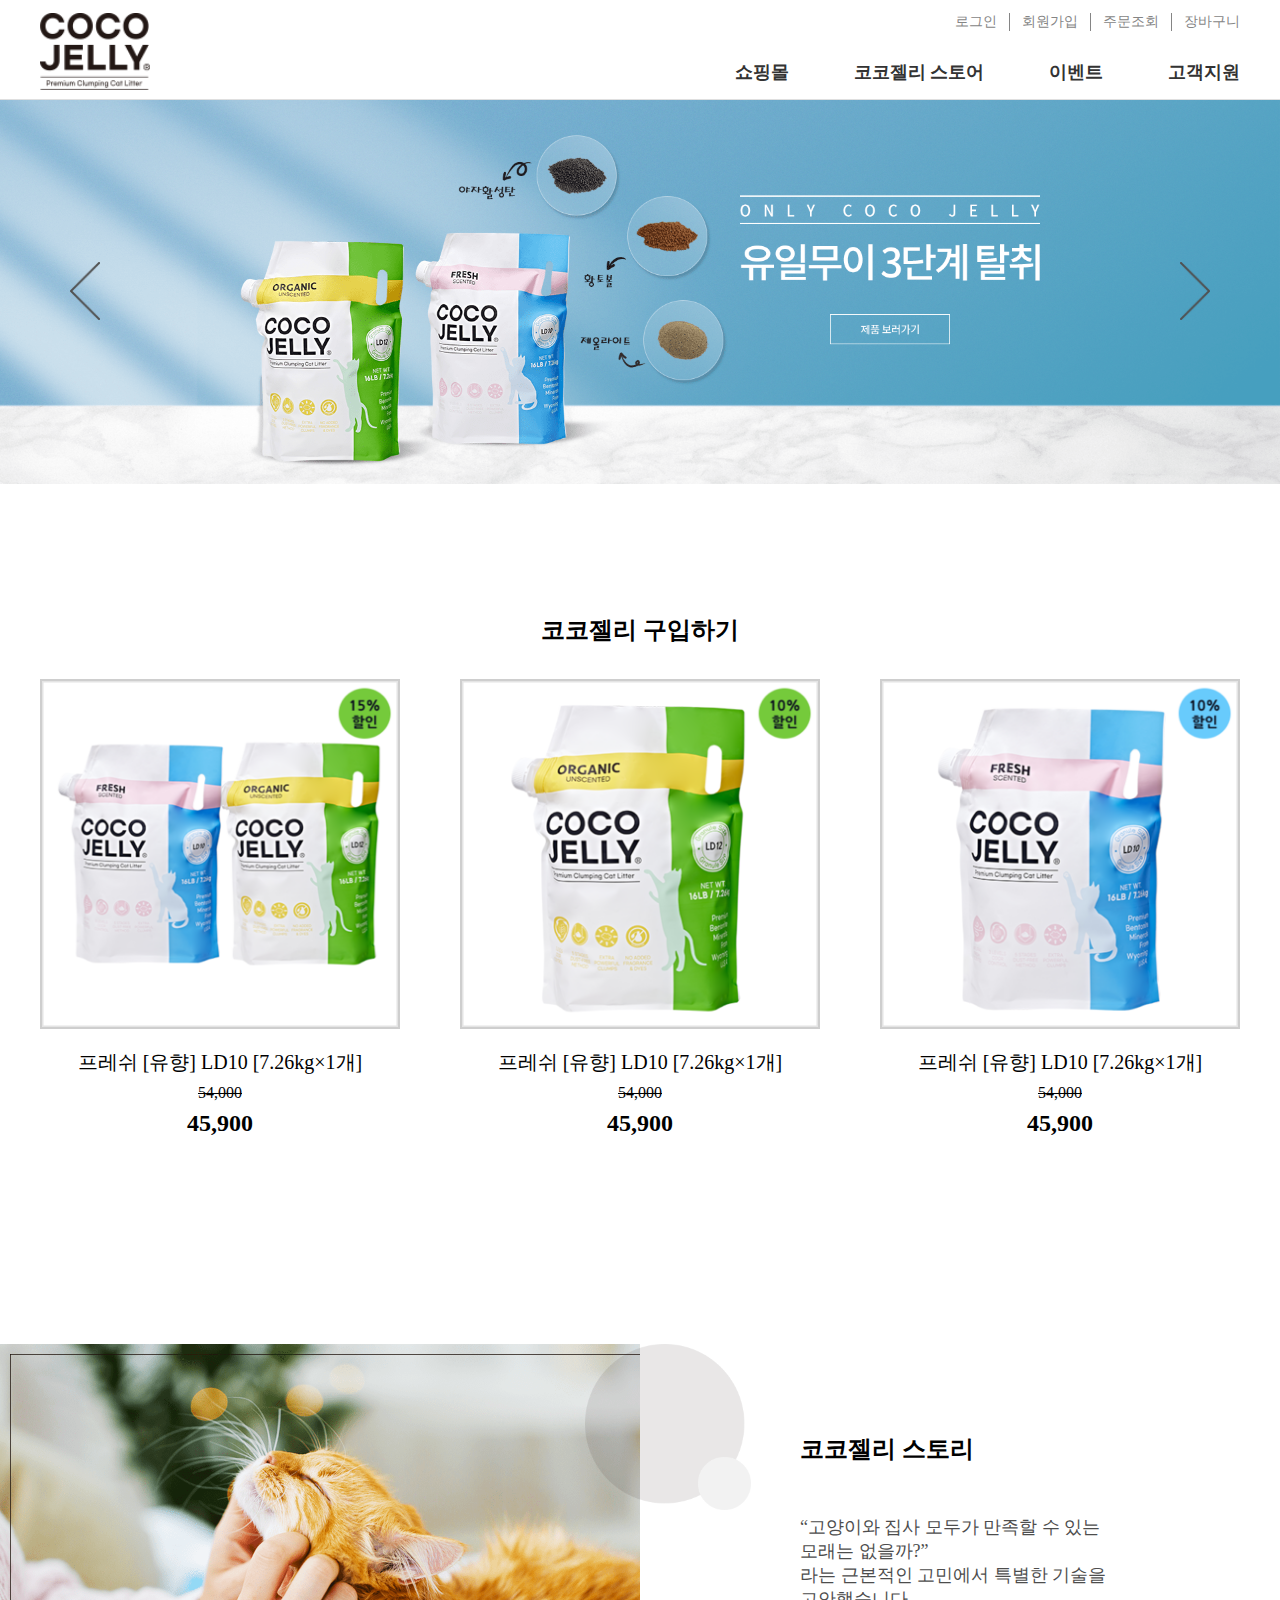
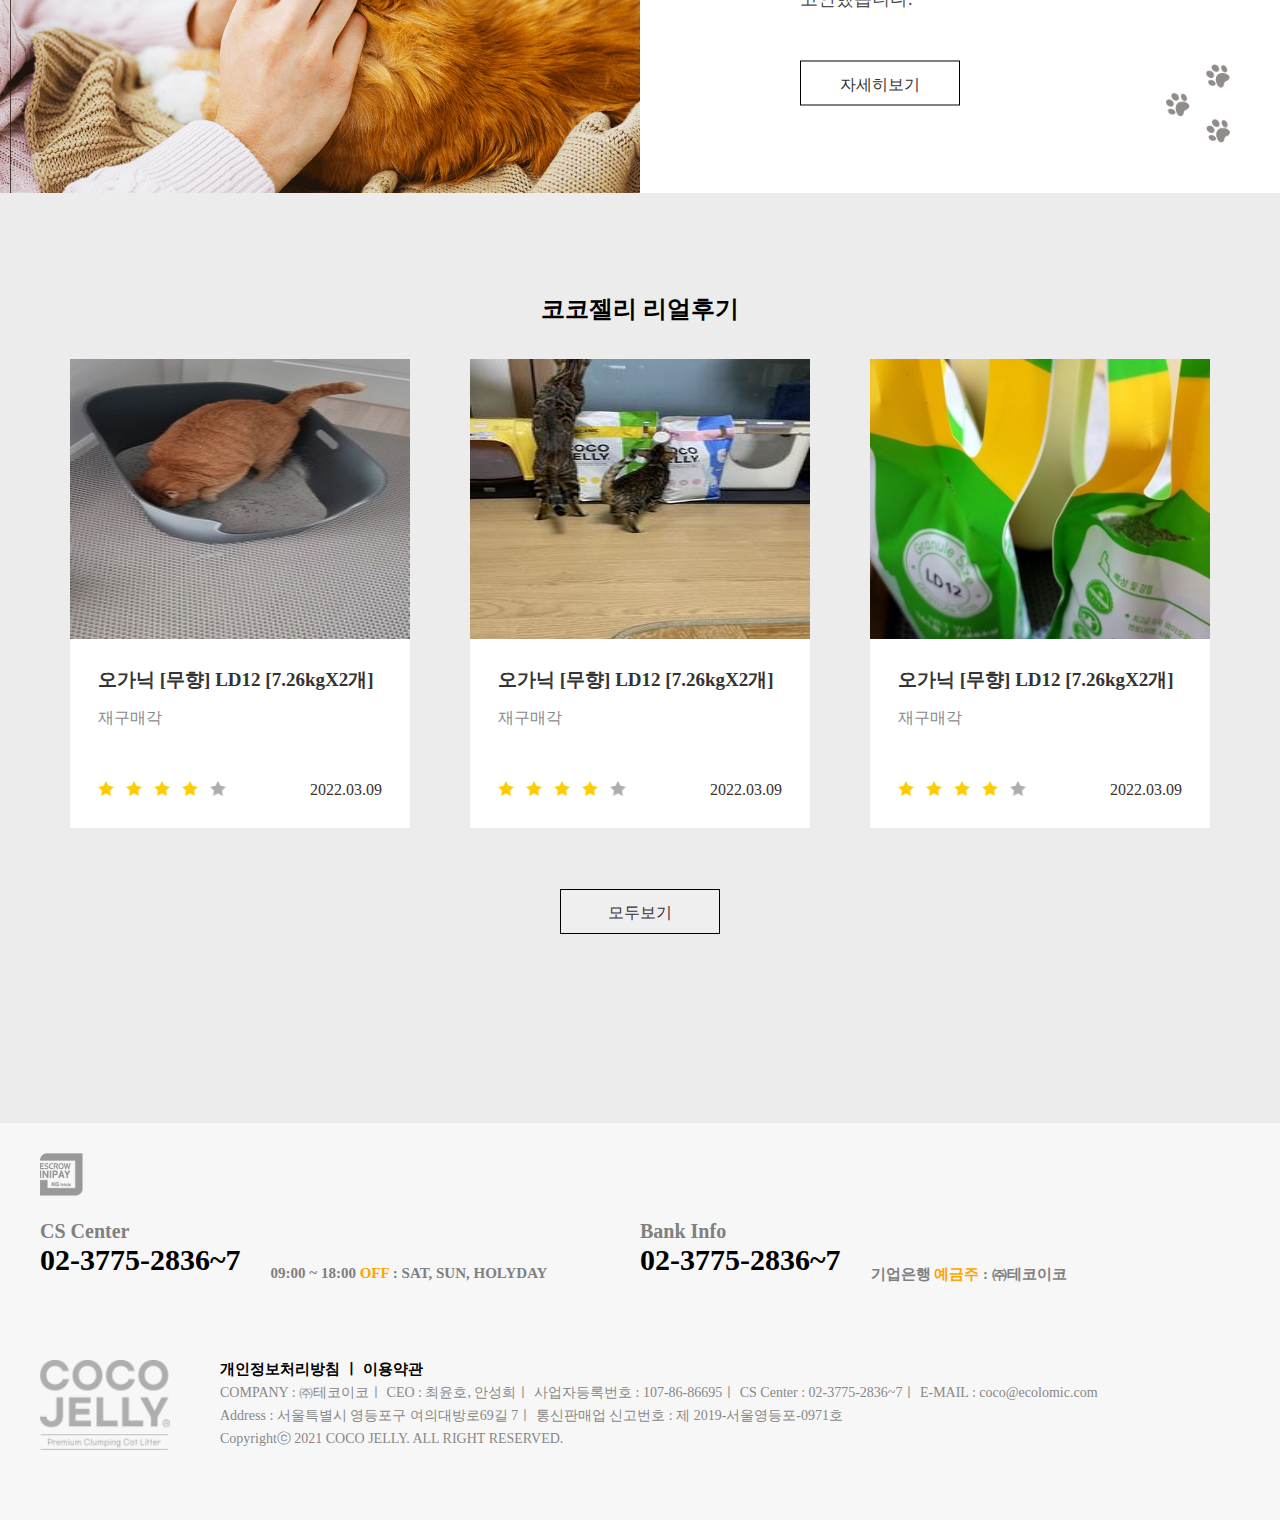
==== index.html @ 8d36a0b7 "Initial commit" ====
<!DOCTYPE html>
<html lang="ko">
<head>
    <meta charset="UTF-8">
    <meta http-equiv="X-UA-Compatible" content="IE=edge">
    <meta name="viewport" content="width=device-width, initial-scale=1.0">
    <title>Document</title>
    <link rel="stylesheet" href="css/common.css">
    <link rel="stylesheet" href="css/main.css">
    <script src="https://ajax.aspnetcdn.com/ajax/jQuery/jquery-3.6.0.min.js"></script>
</head>
<body>
    <!-- 헤더 -->
    <header>
        <div class="header_Outside">
            <!-- 로고 및 메뉴 -->
            <div class="logo_Outside">
                <h1><a href="#"><img class="logo" src="img/헤더/header_logo.png" alt=""></a></h1>
            </div>

            <nav>
                <!-- 로그인 -->
                <div class="log">
                    <ul class="log_button">
                        <li><a href="sub1.html">로그인</a></li>
                        <li><a href="sub1.html">회원가입</a></li>
                        <li><a href="sub1.html">주문조회</a></li>
                        <li><a href="sub1.html">장바구니</a></li>
                    </ul>
                </div>

                <!-- 메인 nav -->
                <div class="main_nav">
                    <a href="sub1.html" class="cart">
                        <img src="img/헤더/basket_mini.png" alt="cart">
                    </a>
                    <img class="Mobile_nav" src="img/헤더/icon_menu.png" alt="">
                    <ul class="main_nav_button">
                        <li class="Shoppingmall_button"><a href="sub1.html">쇼핑몰</a></li>
                        <li class="Story_button"><a href="sub1.html">코코젤리 스토어</a></li>
                        <li class="Event_button"><a href="sub1.html">이벤트</a></li>
                        <li class="client_button"><a href="sub1.html">고객지원</a></li>
                    </ul>
                </div>
            </nav>
        </div>
        <div class="sub_nav_Outside">
            <div class="sub_nav">
                <ul class="Shoppingmall">
                    <li><a href="sub1.html">베스트</a></li>
                    <li><a href="sub1.html">전체</a></li>
                    <li><a href="sub1.html">모래</a></li>
                </ul>
                <ul class="Story">
                    <li><a href="sub1.html">브랜드 소개</a></li>
                    <li><a href="sub1.html">제품 소개</a></li>
                </ul>
                <ul class="Event">
                    <li><a href="sub1.html">진행중인 이벤트</a></li>
                    <li><a href="sub1.html">지난 이벤트</a></li>
                </ul>
                <ul class="client">
                    <li><a href="sub1.html">공지사항</a></li>
                    <li><a href="sub1.html">FAQ</a></li>
                    <li><a href="sub1.html">Q&A</a></li>
                </ul>
            </div>
        </div>
        <div class="Mobile_subnav_bg">
            
        </div>
        <div class="Mobile_subnav">
            <div class="Mobile_subnav_header">
                <p>회원님 환영합니다</p><button><img src="img/헤더/icon_close.png" alt="닫기"></button>
            </div>
            <div class="Mobile_log">
                <ul>
                    <!-- 로그인 -->
                    <li><a href="#">로그인</a></li>
                    <!-- 회원가입 -->
                    <li><a href="#">회원가입</a></li>
                    <!-- 주문조회 -->
                    <li><a href="#">주문조회</a></li>
                    <!-- 장바구니 -->
                    <li><a href="#">장바구니</a></li>
                </ul>
            </div>
            <div class="Mobile_menu">
                <ul>
                    <li>
                        <div>쇼핑몰</div>
                        <ul>
                            <li><a href="#">베스트</a></li>
                            <li><a href="#">전체</a></li>
                            <li><a href="#">모래</a></li>
                        </ul>
                    </li>
                    <li>
                        <div>코코젤리 스토리</div>
                        <ul>
                            <li><a href="#">브랜드 소개</a></li>
                            <li><a href="#">제품소개</a></li>
                        </ul>
                    </li>
                    <li>
                        <div>이벤트</div>
                        <ul>
                            <li><a href="#">진행중인 이벤트</a></li>
                            <li><a href="#">지난 이벤트</a></li>
                        </ul>
                    </li>
                    <li>
                        <div>고객지원</div>
                        <ul>
                            <li><a href="#">공지사항</a></li>
                            <li><a href="#">FAQ</a></li>
                            <li><a href="#">Q&A</a></li>
                        </ul>
                    </li>
                </ul>
            </div>
        </div>
        <!-- 모바일 스크립트 -->
        <script>
            $(function(){
                // 모바일 메뉴 버튼
                $('.Mobile_menu div').click(function(){
                    $(this).siblings('ul').slideToggle();
                });
                
                // 모바일 메뉴 나오기
                $('.Mobile_nav').click(function(){
                    $('.Mobile_subnav_bg').fadeIn();
                    $('.Mobile_subnav').fadeIn();
                });
                // 모바일 메뉴 닫기
                $('img[alt="닫기"]').click(function(){
                    $('.Mobile_subnav_bg').fadeOut();
                    $('.Mobile_subnav').fadeOut();
                });
            });
        </script>
        <script>
            $(function(){

                // 서브nav 버튼
                $('.Shoppingmall_button, .Shoppingmall').mouseover(function(){
                    $('.Shoppingmall').stop().slideDown(0);
                    $('.sub_nav_Outside').stop().slideDown();
                });
                $('.Shoppingmall_button, .Shoppingmall').mouseout(function(){
                    $('.Shoppingmall').stop().slideUp(0);
                    $('.sub_nav_Outside').stop().slideUp();
                });
                $('.Story_button, .Story').mouseover(function(){
                    $('.Story').stop().slideDown(0);
                    $('.sub_nav_Outside').stop().slideDown();
                });
                $('.Story_button, .Story').mouseout(function(){
                    $('.Story').stop().slideUp(0);
                    $('.sub_nav_Outside').stop().slideUp();
                });
                $('.Event_button, .Event').mouseover(function(){
                    $('.Event').stop().slideDown(0);
                    $('.sub_nav_Outside').stop().slideDown();
                });
                $('.Event_button, .Event').mouseout(function(){
                    $('.Event').stop().slideUp(0);
                    $('.sub_nav_Outside').stop().slideUp();
                });
                $('.client_button, .client').mouseover(function(){
                    $('.client').stop().slideDown(0);
                    $('.sub_nav_Outside').stop().slideDown();
                });
                $('.client_button, .client').mouseout(function(){
                    $('.client').stop().slideUp(0);
                    $('.sub_nav_Outside').stop().slideUp();
                });
            });
        </script>
    </header>
    <!-- 광고 -->
    <div class="container">
        <span class="left_button"></span>
        <span class="right_button"></span>
        <ul>
            <li>
                <a href="#">
                    <img src="img/광고/1.png" alt="pc">
                    <img src="img/광고/1.1" alt="mobile">
                </a>
            </li>
            <li>
                <a href="#">
                    <img src="img/광고/2.png" alt="pc">
                    <img src="img/광고/2.1" alt="mobile">
                </a>
            </li>
        </ul>
        <script>
            $(function(){
                $('.container .left_button').click(function(){
                    $('.container li:last').prependTo('.container ul');
                    $('.container ul').css('margin-left','-100%');
                    $('.container ul').stop().animate({marginLeft:0},800);
                });
                $('.container .right_button').click(function(){
                    $('.container ul').stop().animate({marginLeft:'-100%'},800,function(){
                    $('.container li:first').appendTo('.container ul');
                    $('.container ul').css('margin-left','0');
                    });

                });
            });
        </script>
    </div>
    <!-- 코코젤리 구입하기 -->
    <section class="Purchase_Outside">
        <div class="Purchase">
            <h2>코코젤리 구입하기</h2>
            <ul>
                <li class="Purchase_box">
                    <a href="#">
                        <div class="img"><img src="img/상품/상품1.png" alt=""></div>
                    </a>
                    <div class="Purchase_content">
                        <p class="title">프레쉬 [유향] LD10 [7.26kg×1개]</p>
                        <p class="fixed_price">54,000</p>
                        <p class="sale_price">45,900</p>
                    </div>
                </li>
                <li class="Purchase_box">
                    <a href="#">
                        <div class="img"><img src="img/상품/상품2.png" alt=""></div>
                    </a>
                    <div class="Purchase_content">
                        <p class="title">프레쉬 [유향] LD10 [7.26kg×1개]</p>
                        <p class="fixed_price">54,000</p>
                        <p class="sale_price">45,900</p>
                    </div>
                </li>
                <li class="Purchase_box">
                    <a href="#">
                        <div class="img"><img src="img/상품/상품3.png" alt=""></div>
                    </a>
                    <div class="Purchase_content">
                        <p class="title">프레쉬 [유향] LD10 [7.26kg×1개]</p>
                        <p class="fixed_price">54,000</p>
                        <p class="sale_price">45,900</p>
                    </div>
                </li>
            </ul>
        </div>
    </section>
    <!-- 코코스토리 -->
    <section class="cocostory">
        <div class="cocostory2"></div>
        <div class="cocostory1">
            <div class="cocostory_box">
                <h2>코코젤리 스토리</h2>
                <p>“고양이와 집사 모두가 만족할 수 있는 모래는 없을까?”<br>
                    라는 근본적인 고민에서 특별한 기술을 고안했습니다.</p>
                <span><a href="#">자세히보기</a></span>
            </div>
            <img src="img/스토리/o.png" alt="o">
            <img src="img/스토리/pet.png" alt="pet">
        </div>
    </section>
    <!-- 코코젤리 리얼후기 -->
    <section class="review_Outside">
        <div class="review">
            <h2>코코젤리 리얼후기</h2>
            <div class="review_boxs">
                <ul>
                    <li class="review_box">
                        <a href="#">
                            <div class="border"></div>
                            <div class="review_img">
                                <img src="img/리뷰/리뷰1.jpg" alt="">
                            </div>
                            <div class="review_text">
                                <div class="review_title">오가닉 [무향] LD12 [7.26kgΧ2개]</div>
                                <div class="review_body">재구매각</div>
                                <dl>
                                    <dt>
                                        <img src="img/리뷰/별.png" alt="">
                                        <img src="img/리뷰/별.png" alt="">
                                        <img src="img/리뷰/별.png" alt="">
                                        <img src="img/리뷰/별.png" alt="">
                                        <img src="img/리뷰/빈별.png" alt="">
                                    </dt>
                                    <dd>2022.03.09</dd>
                                </dl>
                            </div>
                        </a>
                    </li>
                    <li class="review_box">
                        <a href="#">
                            <div class="border"></div>
                            <div class="review_img">
                                <img src="img/리뷰/리뷰2.jpeg" alt="">
                            </div>
                            <div class="review_text">
                                <div class="review_title">오가닉 [무향] LD12 [7.26kgΧ2개]</div>
                                <div class="review_body">재구매각</div>
                                <dl>
                                    <dt>
                                        <img src="img/리뷰/별.png" alt="">
                                        <img src="img/리뷰/별.png" alt="">
                                        <img src="img/리뷰/별.png" alt="">
                                        <img src="img/리뷰/별.png" alt="">
                                        <img src="img/리뷰/빈별.png" alt="">
                                    </dt>
                                    <dd>2022.03.09</dd>
                                </dl>
                            </div>
                        </a>
                    </li>
                    <li class="review_box">
                        <a href="#">
                            <div class="border"></div>
                            <div class="review_img">
                                <img src="img/리뷰/리뷰3.jpg" alt="">
                            </div>
                            <div class="review_text">
                                <div class="review_title">오가닉 [무향] LD12 [7.26kgΧ2개]</div>
                                <div class="review_body">재구매각</div>
                                <dl>
                                    <dt>
                                        <img src="img/리뷰/별.png" alt="">
                                        <img src="img/리뷰/별.png" alt="">
                                        <img src="img/리뷰/별.png" alt="">
                                        <img src="img/리뷰/별.png" alt="">
                                        <img src="img/리뷰/빈별.png" alt="">
                                    </dt>
                                    <dd>2022.03.09</dd>
                                </dl>
                            </div>
                        </a>
                    </li>
                    <li class="review_box">
                        <a href="#">
                            <div class="border"></div>
                            <div class="review_img">
                                <img src="img/리뷰/리뷰1.jpg" alt="">
                            </div>
                            <div class="review_text">
                                <div class="review_title">오가닉 [무향] LD12 [7.26kgΧ2개]</div>
                                <div class="review_body">재구매각</div>
                                <dl>
                                    <dt>
                                        <img src="img/리뷰/별.png" alt="">
                                        <img src="img/리뷰/별.png" alt="">
                                        <img src="img/리뷰/별.png" alt="">
                                        <img src="img/리뷰/별.png" alt="">
                                        <img src="img/리뷰/빈별.png" alt="">
                                    </dt>
                                    <dd>2022.03.09</dd>
                                </dl>
                            </div>
                        </a>
                    </li>
                    <li class="review_box">
                        <a href="#">
                            <div class="border"></div>
                            <div class="review_img">
                                <img src="img/리뷰/리뷰2.jpeg" alt="">
                            </div>
                            <div class="review_text">
                                <div class="review_title">오가닉 [무향] LD12 [7.26kgΧ2개]</div>
                                <div class="review_body">재구매각</div>
                                <dl>
                                    <dt>
                                        <img src="img/리뷰/별.png" alt="">
                                        <img src="img/리뷰/별.png" alt="">
                                        <img src="img/리뷰/별.png" alt="">
                                        <img src="img/리뷰/별.png" alt="">
                                        <img src="img/리뷰/빈별.png" alt="">
                                    </dt>
                                    <dd>2022.03.09</dd>
                                </dl>
                            </div>
                        </a>
                    </li>
                    <li class="review_box">
                        <a href="#">
                            <div class="border"></div>
                            <div class="review_img">
                                <img src="img/리뷰/리뷰3.jpg" alt="">
                            </div>
                            <div class="review_text">
                                <div class="review_title">오가닉 [무향] LD12 [7.26kgΧ2개]</div>
                                <div class="review_body">재구매각</div>
                                <dl>
                                    <dt>
                                        <img src="img/리뷰/별.png" alt="">
                                        <img src="img/리뷰/별.png" alt="">
                                        <img src="img/리뷰/별.png" alt="">
                                        <img src="img/리뷰/별.png" alt="">
                                        <img src="img/리뷰/빈별.png" alt="">
                                    </dt>
                                    <dd>2022.03.09</dd>
                                </dl>
                            </div>
                        </a>
                    </li>

                </ul>
                <button class="left direction"></button>
                <button class="right direction"></button>
            </div>
            <button>
                <a href="#">
                    모두보기
                </a>
            </button>
        </div>
        <script>

            // 호버시 보더
            $(function(){
                $('.review_box a').mouseover(function(){
                    $(this).children('.border').stop().fadeIn(200);
                });
                $('.review_box a').mouseout(function(){
                    $(this).children('.border').stop().fadeOut(200);
                });
            });

            if(matchMedia("screen and (min-width: 961px)").matches)
            {
                // 넘어가기
                $(function(){
                    $('.review_boxs .left').click(function(){
                        $('.review_boxs li:last').prependTo('.review_boxs ul');
                        $('.review_boxs ul').css('margin-left','-33.33%');
                        $('.review_boxs ul').stop().animate({marginLeft:0},800);
                    });
                    $('.review_boxs .right').click(function(){
                        $('.review_boxs ul').stop().animate({marginLeft:'-33.33%'},800,function(){
                        $('.review_boxs li:first').appendTo('.review_boxs ul');
                        $('.review_boxs ul').css('margin-left','0');
                        });

                    });
                });                
            }

            if(matchMedia("screen and (max-width: 960px)").matches)
            {
                // 넘어가기
                $(function(){
                    $('.review_boxs .left').click(function(){
                        $('.review_boxs li:last').prependTo('.review_boxs ul');
                        $('.review_boxs ul').css('margin-left','-50%');
                        $('.review_boxs ul').stop().animate({marginLeft:0},800);
                    });
                    $('.review_boxs .right').click(function(){
                        $('.review_boxs ul').stop().animate({marginLeft:'-50%'},800,function(){
                        $('.review_boxs li:first').appendTo('.review_boxs ul');
                        $('.review_boxs ul').css('margin-left','0');
                        });

                    });
                });                
            }

            if(matchMedia("screen and (max-width: 770px)").matches)
            {
                // 넘어가기
                $(function(){
                    $('.review_boxs .left').click(function(){
                        $('.review_boxs li:last').prependTo('.review_boxs ul');
                        $('.review_boxs ul').css('margin-left','-100%');
                        $('.review_boxs ul').stop().animate({marginLeft:0},800);
                    });
                    $('.review_boxs .right').click(function(){
                        $('.review_boxs ul').stop().animate({marginLeft:'-100%'},800,function(){
                        $('.review_boxs li:first').appendTo('.review_boxs ul');
                        $('.review_boxs ul').css('margin-left','0');
                        });

                    });
                });                
            }


        </script>
    </section>
    <!-- 푸터 -->
    <footer>
        <!-- 이니페이 -->
        <div class="escrow_wrap">
            <img src="img/푸터/escrow.png" alt="클릭하시면 이니시스 결제시스템의 유효성을 확인하실 수 있습니다."
            onclick="javascript:window.open('https://mark.inicis.com/mark/escrow_popup_v3.php?mid=cocojelly0','mark','scrollbars=no,resizable=no,width=565,height=683');">
        </div>
        <!-- 전화번호 -->
        <div class="telephonenumber">
            <div class="CSCenter">
                <h3>CS Center</h3>
                <div class="CSCenter_text">
                    <p class="number">02-3775-2836~7</p>
                    <p class="sub">09:00 ~ 18:00 <span>OFF</span> : SAT, SUN, HOLYDAY</p>
                </div>
            </div>
            <div class="BankInfo">
                <h3>Bank Info</h3>
                <div class="BankInfo_text">
                    <p class="number">02-3775-2836~7</p>
                    <p class="sub">기업은행 <span>예금주</span> : ㈜테코이코</p>
                </div>
            </div>
        </div>
        <!-- 기업정보 -->
        <div class="Enterprise">
            <div class="footerlogo">
                <img src="img/푸터/footer_logo.png" alt="">
            </div>
            <div class="information">
                <p class="policy">개인정보처리방침 ㅣ 이용약관</p>
                <p class="informations">COMPANY : ㈜테코이코ㅣ CEO : 최윤호, 안성희ㅣ 사업자등록번호 : 107-86-86695ㅣ CS Center : 02-3775-2836~7ㅣ E-MAIL : coco@ecolomic.com</p>
                <p class="address">Address : 서울특별시 영등포구 여의대방로69길 7ㅣ 통신판매업 신고번호 : 제 2019-서울영등포-0971호</p>
                <p class="email">Copyrightⓒ 2021 COCO JELLY. ALL RIGHT RESERVED.</p>
            </div>
        </div>
    </footer>
</body>
</html>
---- css/common.css ----
@media(max-width:770px){
    header{width: 100%;height: 50px;border-bottom: solid 1px #dfdfdf;}
    .header_Outside{width: 100%;height: 100%; display: flex;flex-direction: row;margin: 0 auto;
    justify-content: space-between;padding: 0 20px;}
    /* 로고 */
    .logo_Outside{height: 100%;width: auto;margin-top: 7px;}
    .logo_Outside h1{float: left;display: block;}
    .logo{width: 50px;}
    /* 네비게이션 */
    nav{width: auto;height: 100%;}
    /* 로그인 */
    .log{height: 45px;padding-top: 13px;display: none;}
    /* 메인nav */
    .main_nav{height: 100%;display: flex;flex-direction: row;align-items: center;}
    .main_nav_button{display: none;}
    .main_nav_button li{float: left;margin-left: 65px;font-size: 18px;font-weight: bold;}
    .main_nav .cart{margin-bottom: -5px;margin-right: 20px;}
    .main_nav .cart img{height: 25px;}
    .main_nav .Mobile_nav{height: 20px;cursor: pointer;}
     /* 모바일 nav */
     .Mobile_subnav{position: absolute;right: 0;top: 0;z-index: 3;background-color: #f8f8f8;
    width: 83%;padding: 20px 0;height: auto;color: #444;font-weight: 600;}
    .Mobile_subnav_header{display: flex;flex-direction: row;justify-content: space-between;
    padding: 5px 17px;}
    .Mobile_subnav_header p{font-size: 13px;}
    .Mobile_subnav_header button{width: 18px;height: 18px;border: none;cursor: pointer;}
    .Mobile_subnav_header button img{width: 100%;height: 100%;}
    .Mobile_log{width: 100%;height: auto;padding:25px 17px;}
    .Mobile_log ul{width: 100%;height: 100%;display: flex;flex-direction: row;align-content: space-between;
    flex-wrap: wrap;}
    .Mobile_log ul li{width: 50%;height: 40px;border: solid black 1px;line-height: 40px;
    text-align: center;font-size: 13px;}
    .Mobile_log ul li a{display: block;width: 100%;height: 100%;}
    .Mobile_log ul li:first-of-type{border-bottom: none;border-right: none;}
    .Mobile_log ul li:nth-last-of-type(3){border-bottom: none;}
    .Mobile_log ul li:nth-last-of-type(2){border-right: none;}
    .Mobile_menu li div{width: 100%;height: 55px;border-top: 1px solid gray;line-height: 55px;padding-left: 20px;}
    .Mobile_menu ul{width: 100%;height:auto;}
    .Mobile_menu ul ul li{width: 100%;height: 55px;line-height: 55px;background-color: #333;}
    .Mobile_menu ul ul a{display: block;width: 100%;height: 100%;color: white;padding-left: 30px;font-size: 14px;}
    .Mobile_subnav_bg{position: absolute;top: 0;width: 100%;height: 100%;background-color: #333;
        opacity: 0.8;z-index: 1;}

    .Mobile_subnav{display: none;}
    .Mobile_subnav_bg{display: none;}
    .Mobile_menu ul ul{display: none;}
    /* 서브nav */
    .sub_nav_Outside{height: 60px;width: 100%;background-color: #333;position: absolute;
    top:100px;display:none;z-index: 1;}


    
    /* 푸터 */
    footer{padding: 0 30px;padding-top: 30px;background-color: #f7f7f7;}
    .escrow_wrap{padding-bottom: 20px;width:43px;margin: 0 auto;}
    .telephonenumber{width: 100%;height: auto;display: flex;flex-direction:column;margin: 0 auto;
    text-align: center;}
    .CSCenter{width: 100%;height: 50%;margin-bottom: 50px;}
    .CSCenter_text{display: flex;flex-direction:column;}
    .BankInfo{width: 100%;height: 50%;}
    .BankInfo_text{display: flex;flex-direction: column;margin-bottom: 30px;}
    .telephonenumber h3{font-size: 20px;font-weight: bold;color: gray;}
    .telephonenumber .number{font-size:30px;margin-right: 30px;font-weight: bold;}
    .telephonenumber .sub{font-size: 15px;padding-top: 10px;color: gray;font-weight: bold;}
    .telephonenumber .sub span{color: orange;}
    
    .Enterprise{width:100%;height:auto;display: flex;flex-direction:column;margin: 0 auto;
    padding: 40px 0;}
    .footerlogo{width:auto;height: 100%;padding-right: 20px;margin-bottom: 30px;}
    .footerlogo img{width: 130px;margin:  0 auto; display: block;}
    .information{width: 100%;height: 100%;font-size: 14px;color: #878787;text-align: center;}
    .information p{margin-bottom: 5px;}
    .information p:last-of-type{margin-bottom:0;}
    .policy{font-size: 15px;color: black;font-weight: bold;}
}


@media(min-width:771px) and (max-width:960px){
    header{width: 100%;height: 100px;position: relative;border-bottom: solid 1px #dfdfdf;}
    .header_Outside{width: 100%;height: 100%; display: flex;flex-direction: row;margin: 0 auto;
    justify-content: space-between;padding: 0 30px;}
    /* 로고 */
    .logo_Outside{height: 100%;width: auto;}
    .logo_Outside h1{float: left;display: block;margin-top: 13px;}
    .logo{width: 110px;}
    /* 네비게이션 */
    nav{width: auto;height: 100%;}
    /* 로그인 */
    .log{height: 45px;padding-top: 13px;}
    .log_button{height: 100%;float: right;}
    .log_button li{float: left;padding: 0 12px;font-size: 14px;border-right: 1px solid rgb(133, 133, 133);}
    .log_button li:last-of-type{border: none;padding-right: 0px;}
    .log_button li a{color: rgb(133, 133, 133);}
    /* 모바일용 메뉴 */
    .Mobile_subnav{display: none;}
    .Mobile_subnav_bg{display: none;}
    .Mobile_nav{display: none;}
    .cart{display: none;}
        
    /* 메인nav */
    .main_nav{height: 55px;line-height: 55px;}
    .main_nav_button li{float: left;margin-left: 65px;font-size: 18px;font-weight: bold;}
    
    /* 서브nav */
    .sub_nav_Outside{height: 60px;width: 100%;background-color: #333;position: absolute;
    top:100px;display:none;z-index: 1;}
    .sub_nav_Outside ul{width:auto;height: 100%;display: none;line-height: 60px;}
    .sub_nav_Outside li{float: left;font-size: 16px;font-weight: bold;padding-right: 50px;}
    .sub_nav_Outside li:last-of-type{padding-right: 0;}
    .sub_nav_Outside a{color: white;}
    .sub_nav_Outside .Shoppingmall{position: absolute;right: 270px;padding: 0 50px}
    .sub_nav_Outside .Story{position: absolute;right: 150px;padding: 0 50px;}
    .sub_nav_Outside .Event{position: absolute;right: 0;padding: 0 50px;}
    .sub_nav_Outside .client{position: absolute; right: 0;padding: 0 50px;}
    
  
    /* 푸터 */
    footer{padding: 0 30px;padding-top: 30px;background-color: #f7f7f7;}
    .escrow_wrap{padding-bottom: 20px;width: 100%;margin: 0 auto;}
    .telephonenumber{width: 100%;height: 100px;display: flex;flex-direction: row;margin: 0 auto;}
    .CSCenter{width: 50%;height: 100%;}
    .CSCenter_text{display: flex;flex-direction:column;}
    .BankInfo{width: 50%;height: 100%;}
    .BankInfo_text{display: flex;flex-direction: column;}
    .telephonenumber h3{font-size: 20px;font-weight: bold;color: gray;}
    .telephonenumber .number{font-size:30px;margin-right: 30px;font-weight: bold;}
    .telephonenumber .sub{font-size: 15px;padding-top: 10px;color: gray;font-weight: bold;}
    .telephonenumber .sub span{color: orange;}
    
    .Enterprise{width:100%;height:auto;display: flex;flex-direction: row;margin: 0 auto;
    padding: 40px 0;}
    .footerlogo{width:auto;height: 100%;padding-right: 20px;}
    .footerlogo img{width: 130px;}
    .information{width: 85%;height: 100%;font-size: 14px;color: #878787;}
    .information p{margin-bottom: 5px;}
    .information p:last-of-type{margin-bottom:0;}
    .policy{font-size: 15px;color: black;font-weight: bold;}
}


@media(min-width:961px) and (max-width:1200px){
    header{width: 100%;height: 100px;position: relative;border-bottom: solid 1px #dfdfdf;}
    .header_Outside{width: 100%;height: 100%; display: flex;flex-direction: row;margin: 0 auto;
    justify-content: space-between;padding: 0 30px;}
    /* 로고 */
    .logo_Outside{height: 100%;width: auto;}
    .logo_Outside h1{float: left;display: block;margin-top: 13px;}
    .logo{width: 110px;}
    /* 네비게이션 */
    nav{width: auto;height: 100%;}
    /* 로그인 */
    .log{height: 45px;padding-top: 13px;}
    .log_button{height: 100%;float: right;}
    .log_button li{float: left;padding: 0 12px;font-size: 14px;border-right: 1px solid rgb(133, 133, 133);}
    .log_button li:last-of-type{border: none;padding-right: 0px;}
    .log_button li a{color: rgb(133, 133, 133);}
    /* 모바일용 메뉴 */
    .Mobile_subnav{display: none;}
    .Mobile_subnav_bg{display: none;}
    .Mobile_nav{display: none;}
    .cart{display: none;}
    
    /* 메인nav */
    .main_nav{height: 55px;line-height: 55px;}
    .main_nav_button li{float: left;margin-left: 65px;font-size: 18px;font-weight: bold;}
    
    /* 서브nav */
    .sub_nav_Outside{height: 60px;width: 100%;background-color: #333;position: absolute;
    top:100px;display:none;z-index: 1;}
    .sub_nav_Outside ul{width:auto;height: 100%;display: none;line-height: 60px;}
    .sub_nav_Outside li{float: left;font-size: 16px;font-weight: bold;padding-right: 50px;}
    .sub_nav_Outside li:last-of-type{padding-right: 0;}
    .sub_nav_Outside a{color: white;}
    .sub_nav_Outside .Shoppingmall{position: absolute;right: 270px;padding: 0 50px}
    .sub_nav_Outside .Story{position: absolute;right: 150px;padding: 0 50px;}
    .sub_nav_Outside .Event{position: absolute;right: 0;padding: 0 50px;}
    .sub_nav_Outside .client{position: absolute; right: 0;padding: 0 50px;}
 
    
    /* 푸터 */
    footer{padding: 0 30px;padding-top: 30px;background-color: #f7f7f7;}
    .escrow_wrap{padding-bottom: 20px;width: 100%;margin: 0 auto;}
    .telephonenumber{width: 100%;height: 100px;display: flex;flex-direction: row;margin: 0 auto;}
    .CSCenter{width: 50%;height: 100%;}
    .CSCenter_text{display: flex;flex-direction:column;}
    .BankInfo{width: 50%;height: 100%;}
    .BankInfo_text{display: flex;flex-direction: column;}
    .telephonenumber h3{font-size: 20px;font-weight: bold;color: gray;}
    .telephonenumber .number{font-size:30px;margin-right: 30px;font-weight: bold;}
    .telephonenumber .sub{font-size: 15px;padding-top: 10px;color: gray;font-weight: bold;}
    .telephonenumber .sub span{color: orange;}
    
    .Enterprise{width:100%;height:auto;display: flex;flex-direction: row;margin: 0 auto;
    padding: 40px 0;}
    .footerlogo{width:auto;height: 100%;padding-right: 20px;}
    .footerlogo img{width: 130px;}
    .information{width: 85%;height: 100%;font-size: 14px;color: #878787;}
    .information p{margin-bottom: 5px;}
    .information p:last-of-type{margin-bottom:0;}
    .policy{font-size: 15px;color: black;font-weight: bold;}
}

@media(min-width:1201px){
    
header{width: 100%;height: 100px;position: relative;border-bottom: solid 1px #dfdfdf;}
.header_Outside{width: 1200px;height: 100%; display: flex;flex-direction: row;margin: 0 auto;
justify-content: space-between;}
/* 로고 */
.logo_Outside{height: 100%;width: auto;}
.logo_Outside h1{float: left;display: block;margin-top: 13px;}
.logo{width: 110px;}
/* 네비게이션 */
nav{width: auto;height: 100%;}
/* 로그인 */
.log{height: 45px;padding-top: 13px;}
.log_button{height: 100%;float: right;}
.log_button li{float: left;padding: 0 12px;font-size: 14px;border-right: 1px solid rgb(133, 133, 133);}
.log_button li:last-of-type{border: none;padding-right: 0px;}
.log_button li a{color: rgb(133, 133, 133);}
/* 모바일용 메뉴 */
.Mobile_subnav{display: none;}
.Mobile_subnav_bg{display: none;}
.Mobile_nav{display: none;}
.cart{display: none;}
/* 메인nav */
.main_nav{height: 55px;line-height: 55px;}
.main_nav_button li{float: left;margin-left: 65px;font-size: 18px;font-weight: bold;}

/* 서브nav */
.sub_nav_Outside{height: 60px;width: 100%;background-color: #333;position: absolute;
top:100px;z-index: 1;display: none;}
.sub_nav{width: 1200px;height: 100%;margin: 0 auto; position: relative;}
.sub_nav_Outside ul{height: 100%;line-height: 60px;
display: none;position: absolute;}
.sub_nav_Outside li{float: left;font-size: 16px;font-weight: bold;}
.sub_nav_Outside li:last-of-type{margin-right: 0;}
.sub_nav_Outside a{color: white;display: block;height: 100%;}
.sub_nav_Outside .Shoppingmall{left: 697px;}
.sub_nav_Outside .Story{left: 825px;}
.sub_nav_Outside .Event{right: 0;}
.sub_nav_Outside .client{right: 0;}
.sub_nav_Outside .Shoppingmall a{padding-right: 50px;}
.sub_nav_Outside .Story a{padding-right: 50px;}
.sub_nav_Outside .Event a{padding-left: 50px;}
.sub_nav_Outside .client a{padding-left: 50px;}



/* 푸터 */
footer{padding-top: 30px;background-color: #f7f7f7;}
.escrow_wrap{padding-bottom: 20px;width: 1200px;margin: 0 auto;}
.telephonenumber{width: 1200px;height: 120px;display: flex;flex-direction: row;margin: 0 auto;}
.CSCenter{width: 50%;height: 100%;}
.CSCenter_text{display: flex;flex-direction: row;}
.BankInfo{width: 50%;height: 100%;}
.BankInfo_text{display: flex;flex-direction: row;}
.telephonenumber h3{font-size: 20px;font-weight: bold;color: gray;}
.telephonenumber .number{font-size:30px;margin-right: 30px;font-weight: bold;}
.telephonenumber .sub{font-size: 15px;padding-top: 22px;color: gray;font-weight: bold;}
.telephonenumber .sub span{color: orange;}

.Enterprise{width: 1200px;height:180px;display: flex;flex-direction: row;margin: 0 auto;
padding: 20px 0;}
.footerlogo{width: 15%;height: 100%;}
.footerlogo img{width: 130px;}
.information{width: 85%;height: 100%;font-size: 14px;color: #878787;}
.information p{margin-bottom: 5px;}
.information p:last-of-type{margin-bottom:0;}
.policy{font-size: 15px;color: black;font-weight: bold;}
}

*{box-sizing: border-box;margin: 0; padding: 0;}
li,ul,ol{list-style: none;}
a{color: #333;text-decoration: none;}
---- css/main.css ----
@media(max-width:770px){

    /* 광고 */
    .container{position: relative;height:120vw;width: 100%;overflow: hidden;margin-bottom: 80px;}
    .container span{position:absolute;width: 30px;height: 60px;background-size: contain;
    top: 50%;cursor: pointer;transform: translateY(-50%);background-repeat: no-repeat;}
    .container .left_button{left: 30px;background-image: url(../img/방향/arrow_left.png);}
    .container .right_button{right: 30px;background-image: url(../img/방향/arrow_right.png);}
    .container ul{width: 200%;height: 100%;}
    .container li{width: 50%;float: left;}
    .container img{width: 100%;height: 100%;z-index: 5;}
    .container img[alt="pc"]{display: none;}
    .container img[alt="mobile"]{display: block;}
    
    /* 코코젤리 구입하기 */
    .Purchase_Outside{width:100%;height: auto; margin-bottom: 80px;padding: 0 30px;}
    .Purchase{width:100%;height:100%;margin: 0 auto;}
    .Purchase h2{text-align: center;font-size: 5vw;margin-bottom: 3.604vw;}
    .Purchase ul{width: 100%;display: flex;flex-direction: row;justify-content: space-between;
    flex-wrap: wrap;}
    .Purchase ul li{width: 50%;padding: 0 3%;margin-bottom: 30px;}
    .Purchase .img{width: 100%;height:40vw;border: solid rgb(206, 206, 206) 2px;}
    .Purchase .img:hover{border: solid 2px black;transition: 0.3s;}
    .Purchase .img img{width: 100%;height: 100%;}
    
    .Purchase_content{text-align: center; margin-top: 20px;}
    .Purchase_content p{margin-top: 8px;}
    .Purchase .title{font-size: 20px;}
    .Purchase .fixed_price{font-size: 16px;text-decoration: line-through;}
    .Purchase .sale_price{font-size: 24px;font-weight: bold;}
    
    /* 코코스토리 */
    .cocostory{width: 100%;height: auto; display: flex;flex-direction:column;}
    .cocostory1{width: 100%;height: 300px; position: relative;}
    .cocostory_box{position: absolute;top: 50%;left:30px;transform: translateY(-50%);
    width: auto;padding-right: 40px;}
    .cocostory_box h2{font-size: 5vw;}
    .cocostory_box p{font-size: 18px;color: rgb(77, 77, 77);margin: 3vw 0;}
    .cocostory_box span{display: block;width: 160px;height: 45px;line-height: 45px;text-align: center;
    border: solid black 1px;}
    .cocostory_box span a{width: 100%;height: 100%;display: block;}
    .cocostory1 img[alt="o"]{position: absolute;top: -20px;right: 0;width:25vw;}
    .cocostory1 img[alt="pet"]{position: absolute;bottom: 20px;right:50px;width:10vw;}
    .cocostory2{width: 100%;height: 60vw; background-image: url(../img/스토리/bg_cocostoty.png);background-size: cover;}
    
    /* 코코젤리 리얼후기 */
    .review_Outside{width: 100%;height: 830px;background-color:#ececec;padding: 80px 30px;}
    .review{width: 100%;height: 100%;margin: 0 auto;}
    .review h2{text-align: center;font-size: 5vw;margin-bottom: 2.604vw;}
    .review_boxs{width: 100%;height: 480px;overflow: hidden;margin-bottom: 50px;position: relative;}
    .review_boxs .direction{position: absolute;top: 40%;width: 80px;height: 80px;border-radius: 50px;
    background-color: white;opacity: 0.5; background-repeat: no-repeat;background-position: center;
    background-size: 15px;cursor: pointer;display: none;}
    .review_boxs .left{left:0;background-image:url(../img/방향/p_slide_prev.png);}
    .review_boxs .right{right:0;background-image: url(../img/방향/p_slide_next.png);}
    .review_boxs:hover .direction{display: block;}
    
    .review_boxs ul{width: 600%; height:100%;display: flex;flex-direction: row;justify-content: space-between;}
    .review_box{width:22%;height:100%;padding: 0 10px;float: left;}
    .review_box a{display: block;width: auto;height:100%; position: relative;}
    .review_img{width:100%;height: 70%;}
    .review_img img{width: 100%;height: 100%;}
    .review_text{width:100%;height: 30%; padding: 28px;background-color: white;}
    .review_title{font-size: 19px; margin-bottom: 15px;font-weight: bold;width: 100%;height: 25px;
    overflow: hidden;}
    .review_body{font-size: 16px;height: 48px;width: 100%;margin-bottom: 25px;color: #888;}
    .review_text img{width: 14px;margin-right: 5px;}
    .review_text img:last-of-type{margin-right:0;}
    .review_text dl{display: flex;flex-direction: row;}
    .review_text dt{width: 70%;}
    .review_text dd{width: 30%;text-align: right;}
    .review button{width: 160px;height: 45px;line-height: 45px;border: 1px solid black;
    font-size: 16px;display: block;margin: 0 auto;}
    .review button a{width: 100%;height: 100%;display: block;}
    .border{border: solid 3px black; position: absolute;top: 0;width: 100%;height: 100%;
    display:none;}
}
  

@media(min-width:771px) and (max-width:960px){

    
    /* 광고 */
    .container{position: relative;height:30vw;width: 100%;overflow: hidden;margin-bottom: 80px;}
    .container span{position:absolute;width: 30px;height: 60px;background-size: contain;
    top: 50%;cursor: pointer;transform: translateY(-50%);background-repeat: no-repeat;}
    .container .left_button{left: 70px;background-image: url(../img/방향/arrow_left.png);}
    .container .right_button{right: 70px;background-image: url(../img/방향/arrow_right.png);}
    .container ul{width: 200%;height: 100%;}
    .container li{width: 50%;float: left;}
    .container img{width: 100%;height: 100%;z-index: 5;}
    
    /* 코코젤리 구입하기 */
    .Purchase_Outside{width:100%;height: auto; margin-bottom: 80px;padding: 0 30px;}
    .Purchase{width:100%;height:100%;margin: 0 auto;}
    .Purchase h2{text-align: center;font-size: 2.5vw;margin-bottom: 2.604vw;}
    .Purchase ul{width: 100%;display: flex;flex-direction: row;justify-content: space-between;}
    .Purchase ul li{width: 30%;}
    .Purchase .img{width: 100%;height: 30vw;border: solid rgb(206, 206, 206) 2px;}
    .Purchase .img:hover{border: solid 2px black;transition: 0.3s;}
    .Purchase .img img{width: 100%;height: 100%;}
    
    .Purchase_content{text-align: center; margin-top: 20px;}
    .Purchase_content p{margin-top: 8px;}
    .Purchase .title{font-size: 20px;}
    .Purchase .fixed_price{font-size: 16px;text-decoration: line-through;}
    .Purchase .sale_price{font-size: 24px;font-weight: bold;}
    
    /* 코코스토리 */
    .cocostory{width: 100%;height: 35.1vw; display: flex;flex-direction: row;}
    .cocostory1{width: 50%;position: relative;}
    .cocostory_box{position: absolute;top: 50%;left:100px;transform: translateY(-50%);
    width: auto;padding-right: 40px;}
    .cocostory_box h2{font-size: 2.5vw;}
    .cocostory_box p{font-size: 14px;color: rgb(77, 77, 77);margin: 3vw 0;}
    .cocostory_box span{display: block;width: 160px;height: 45px;line-height: 45px;text-align: center;
    border: solid black 1px;}
    .cocostory_box span a{width: 100%;height: 100%;display: block;}
    .cocostory1 img[alt="o"]{position: absolute;top: 0;left: -55px;width:10vw;}
    .cocostory1 img[alt="pet"]{position: absolute;bottom: 50px;right:50px;width:3vw;}
    .cocostory2{width: 50%;background-image: url(../img/스토리/bg_cocostoty.png);background-size: cover;}
    
    /* 코코젤리 리얼후기 */
    .review_Outside{width: 100%;height: 830px;background-color:#ececec;padding: 80px 30px;}
    .review{width: 100%;height: 100%;margin: 0 auto;}
    .review h2{text-align: center;font-size: 2.5vw;margin-bottom: 2.604vw;}
    .review_boxs{width: 100%;height: 480px;overflow: hidden;margin-bottom: 50px;position: relative;}
    .review_boxs .direction{position: absolute;top: 50%;width: 80px;height: 80px;border-radius: 50px;
    background-color: white;opacity: 0.5; background-repeat: no-repeat;background-position: center;
    background-size: 15px;cursor: pointer;display: none;}
    .review_boxs .left{left:0;background-image:url(../img/방향/p_slide_prev.png);}
    .review_boxs .right{right:0;background-image: url(../img/방향/p_slide_next.png);}
    .review_boxs:hover .direction{display: block;}
    
    .review_boxs ul{width: 300%; height:100%;display: flex;flex-direction: row;justify-content: space-between;}
    .review_box{width:22%;height:100%;padding: 0 10px;float: left;}
    .review_box a{display: block;width: auto;height:100%; position: relative;}
    .review_img{width:100%;height: 280px;}
    .review_img img{width: 100%;height: 100%;}
    .review_text{width:100%; padding: 28px;background-color: white;}
    .review_title{font-size: 19px; margin-bottom: 15px;font-weight: bold;width: 100%;height: 25px;
    overflow: hidden;}
    .review_body{font-size: 16px;height: 48px;width: 100%;margin-bottom: 25px;color: #888;}
    .review_text img{width: 14px;margin-right: 5px;}
    .review_text img:last-of-type{margin-right:0;}
    .review_text dl{display: flex;flex-direction: row;}
    .review_text dt{width: 70%;}
    .review_text dd{width: 30%;text-align: right;}
    .review button{width: 160px;height: 45px;line-height: 45px;border: 1px solid black;
    font-size: 16px;display: block;margin: 0 auto;}
    .review button a{width: 100%;height: 100%;display: block;}
    .border{border: solid 3px black; position: absolute;top: 0;width: 100%;height: 100%;
    display:none;}

}


@media(min-width:961px) and (max-width:1200px){
 
    /* 광고 */
    .container{position: relative;height:30vw;width: 100%;overflow: hidden;margin-bottom: 80px;}
    .container span{position:absolute;width: 30px;height: 60px;background-size: contain;
    top: 50%;cursor: pointer;transform: translateY(-50%);background-repeat: no-repeat;}
    .container .left_button{left: 70px;background-image: url(../img/방향/arrow_left.png);}
    .container .right_button{right: 70px;background-image: url(../img/방향/arrow_right.png);}
    .container ul{width: 200%;height: 100%;}
    .container li{width: 50%;float: left;}
    .container img{width: 100%;height: 100%;z-index: 5;}
    
    /* 코코젤리 구입하기 */
    .Purchase_Outside{width:100%;height: auto; margin-bottom: 80px;padding: 0 30px;}
    .Purchase{width:100%;height:100%;margin: 0 auto;}
    .Purchase h2{text-align: center;font-size: 2.5vw;margin-bottom: 2.604vw;}
    .Purchase ul{width: 100%;display: flex;flex-direction: row;justify-content: space-between;}
    .Purchase ul li{width: 30%;}
    .Purchase .img{width: 100%;height: 30vw;border: solid rgb(206, 206, 206) 2px;}
    .Purchase .img:hover{border: solid 2px black;transition: 0.3s;}
    .Purchase .img img{width: 100%;height: 100%;}
    
    .Purchase_content{text-align: center; margin-top: 20px;}
    .Purchase_content p{margin-top: 8px;}
    .Purchase .title{font-size: 20px;}
    .Purchase .fixed_price{font-size: 16px;text-decoration: line-through;}
    .Purchase .sale_price{font-size: 24px;font-weight: bold;}
    
    /* 코코스토리 */
    .cocostory{width: 100%;height: 35.1vw; display: flex;flex-direction: row;}
    .cocostory1{width: 50%;position: relative;}
    .cocostory_box{position: absolute;top: 50%;left:100px;transform: translateY(-50%);
    width: auto;padding-right: 40px;}
    .cocostory_box h2{font-size: 2.5vw;}
    .cocostory_box p{font-size: 14px;color: rgb(77, 77, 77);margin: 3vw 0;}
    .cocostory_box span{display: block;width: 160px;height: 45px;line-height: 45px;text-align: center;
    border: solid black 1px;}
    .cocostory_box span a{width: 100%;height: 100%;display: block;}
    .cocostory1 img[alt="o"]{position: absolute;top: 0;left: -55px;width:10vw;}
    .cocostory1 img[alt="pet"]{position: absolute;bottom: 50px;right:50px;width:3vw;}
    .cocostory2{width: 50%;background-image: url(../img/스토리/bg_cocostoty.png);background-size: cover;}
    
    /* 코코젤리 리얼후기 */
    .review_Outside{width: 100%;height: 830px;background-color:#ececec;padding: 80px 30px;}
    .review{width: 100%;height: 100%;margin: 0 auto;}
    .review h2{text-align: center;font-size: 2.5vw;margin-bottom: 2.604vw;}
    .review_boxs{width: 100%;height: 480px;overflow: hidden;margin-bottom: 50px;position: relative;}
    .review_boxs .direction{position: absolute;top: 50%;width: 80px;height: 80px;border-radius: 50px;
    background-color: white;opacity: 0.5; background-repeat: no-repeat;background-position: center;
    background-size: 15px;cursor: pointer;display: none;}
    .review_boxs .left{left:0;background-image:url(../img/방향/p_slide_prev.png);}
    .review_boxs .right{right:0;background-image: url(../img/방향/p_slide_next.png);}
    .review_boxs:hover .direction{display: block;}
    
    .review_boxs ul{width: 200%; height:100%;display: flex;flex-direction: row;justify-content: space-between;}
    .review_box{width:22%;height:100%;padding: 0 10px;float: left;}
    .review_box a{display: block;width: auto;height:100%; position: relative;}
    .review_img{width:100%;height: 280px;}
    .review_img img{width: 100%;height: 100%;}
    .review_text{width:100%; padding: 28px;background-color: white;}
    .review_title{font-size: 19px; margin-bottom: 15px;font-weight: bold;width: 100%;height: 25px;
    overflow: hidden;}
    .review_body{font-size: 16px;height: 48px;width: 100%;margin-bottom: 25px;color: #888;}
    .review_text img{width: 14px;margin-right: 5px;}
    .review_text img:last-of-type{margin-right:0;}
    .review_text dl{display: flex;flex-direction: row;}
    .review_text dt{width: 70%;}
    .review_text dd{width: 30%;text-align: right;}
    .review button{width: 160px;height: 45px;line-height: 45px;border: 1px solid black;
    font-size: 16px;display: block;margin: 0 auto;}
    .review button a{width: 100%;height: 100%;display: block;}
    .border{border: solid 3px black; position: absolute;top: 0;width: 100%;height: 100%;
    display:none;}
 
}

@media(min-width:1201px){
    

/* 광고 */
.container{position: relative;height:30vw;width: 100%;overflow: hidden;margin-bottom: 130px;}
.container span{position:absolute;width: 30px;height: 60px;background-size: contain;
top: 50%;cursor: pointer;transform: translateY(-50%);background-repeat: no-repeat;}
.container .left_button{left: 70px;background-image: url(../img/방향/arrow_left.png);}
.container .right_button{right: 70px;background-image: url(../img/방향/arrow_right.png);}
.container ul{width: 200%;height: 100%;}
.container li{width: 50%;float: left;}
.container img{width: 100%;height: 100%;z-index: 5;}

/* 코코젤리 구입하기 */
.Purchase_Outside{width:100%;height: 600px; margin-bottom: 130px;}
.Purchase{width:1200px;height:100%;margin: 0 auto;}
.Purchase h2{text-align: center;font-size: 1.875vw;margin-bottom: 2.604vw;}
.Purchase ul{width: 100%;display: flex;flex-direction: row;justify-content: space-between;}
.Purchase ul li{width: 30%;}
.Purchase .img{width: 100%;height: 350px;border: solid rgb(206, 206, 206) 2px;}
.Purchase .img:hover{border: solid 2px black;transition: 0.3s;}
.Purchase .img img{width: 100%;height: 100%;}

.Purchase_content{text-align: center; margin-top: 20px;}
.Purchase_content p{margin-top: 8px;}
.Purchase .title{font-size: 20px;}
.Purchase .fixed_price{font-size: 16px;text-decoration: line-through;}
.Purchase .sale_price{font-size: 24px;font-weight: bold;}

/* 코코스토리 */
.cocostory{width: 100%;height: 35.1vw; display: flex;flex-direction: row;}
.cocostory1{width: 50%;position: relative;}
.cocostory_box{position: absolute;top: 50%;left: 50%;transform: translate(-50%,-50%);}
.cocostory_box h2{font-size: 1.875vw;}
.cocostory_box p{font-size: 18px;color: rgb(77, 77, 77);margin: 50px 0;}
.cocostory_box span{display: block;width: 160px;height: 45px;line-height: 45px;text-align: center;
border: solid black 1px;}
.cocostory1 img[alt="o"]{position: absolute;top: 0;left: -55px;width:13vw;}
.cocostory1 img[alt="pet"]{position: absolute;bottom: 50px;right:50px;width:5vw;}
.cocostory2{width: 50%;background-image: url(../img/스토리/bg_cocostoty.png);background-size: cover;}

/* 코코젤리 리얼후기 */
.review_Outside{width: 100%;height: 930px;background-color:#ececec;padding: 100px 0;}
.review{width: 1200px;height: 100%;margin: 0 auto;}
.review h2{text-align: center;font-size: 1.875vw;margin-bottom: 2.604vw;}
.review_boxs{width: 100%;height: 480px;overflow: hidden;margin-bottom: 50px;position: relative;}
.review_boxs .direction{position: absolute;top: 50%;width: 80px;height: 80px;border-radius: 50px;
background-color: white;opacity: 0.5; background-repeat: no-repeat;background-position: center;
background-size: 15px;cursor: pointer;display: none;}
.review_boxs .left{left:0;background-image:url(../img/방향/p_slide_prev.png);}
.review_boxs .right{right:0;background-image: url(../img/방향/p_slide_next.png);}
.review_boxs:hover .direction{display: block;}

.review_boxs ul{width: 200%; height:100%;}
.review_box{width: 400px;height:100%;padding: 0 30px;float: left;}
.review_box a{display: block;width: auto;height:100%; position: relative;}
.review_img{width:100%;height: 280px;}
.review_img img{width: 100%;height: 100%;}
.review_text{width:100%; padding: 28px;background-color: white;}
.review_title{font-size: 19px; margin-bottom: 15px;font-weight: bold;}
.review_body{font-size: 16px;height: 48px;width: 100%;margin-bottom: 25px;color: #888;}
.review_text img{width: 16px;margin-right: 8px;}
.review_text img:last-of-type{margin-right:0;}
.review_text dl{display: flex;flex-direction: row;}
.review_text dt{width: 50%;}
.review_text dd{width: 50%;text-align: right;}
.review button{width: 160px;height: 45px;line-height: 45px;border: 1px solid black;
font-size: 16px;display: block;margin: 0 auto;}
.review button a{width: 100%;height: 100%;display: block;}
.border{border: solid 3px black; position: absolute;top: 0;width: 100%;height: 100%;
display:none;}


}
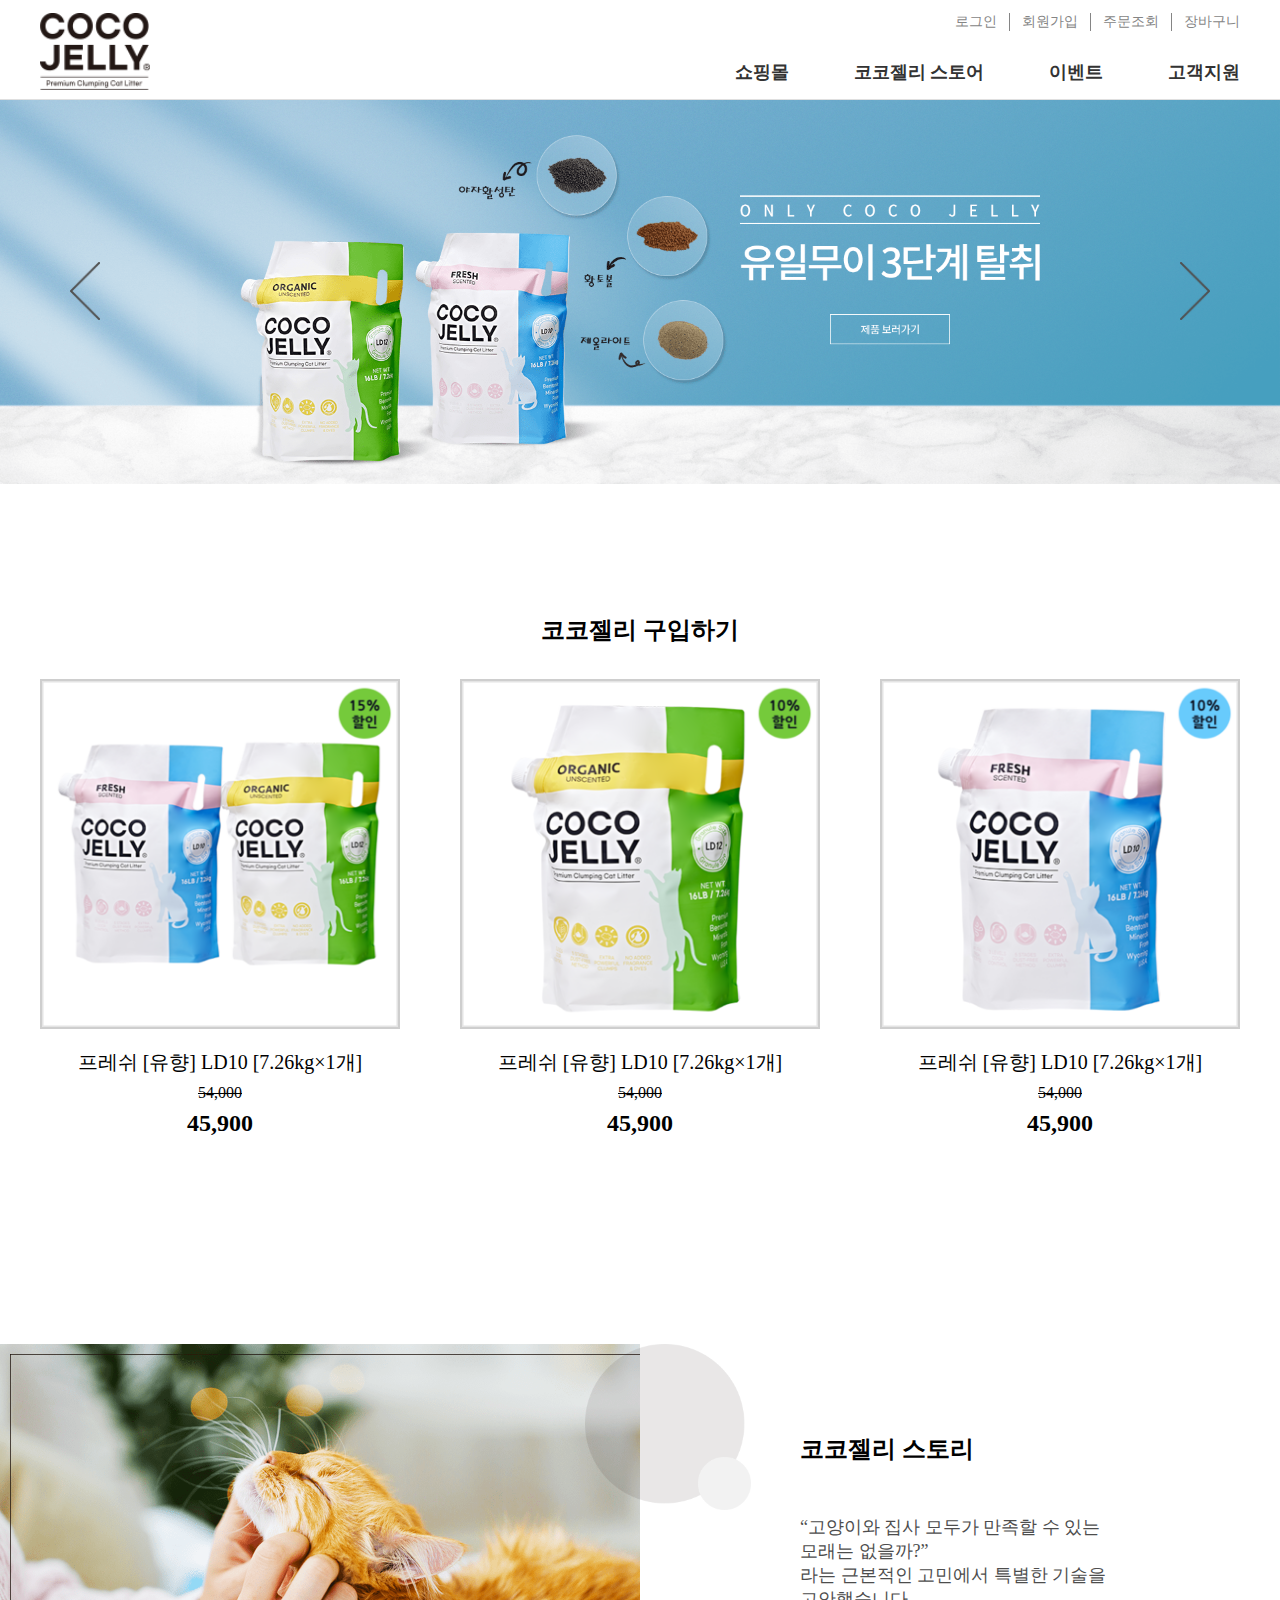
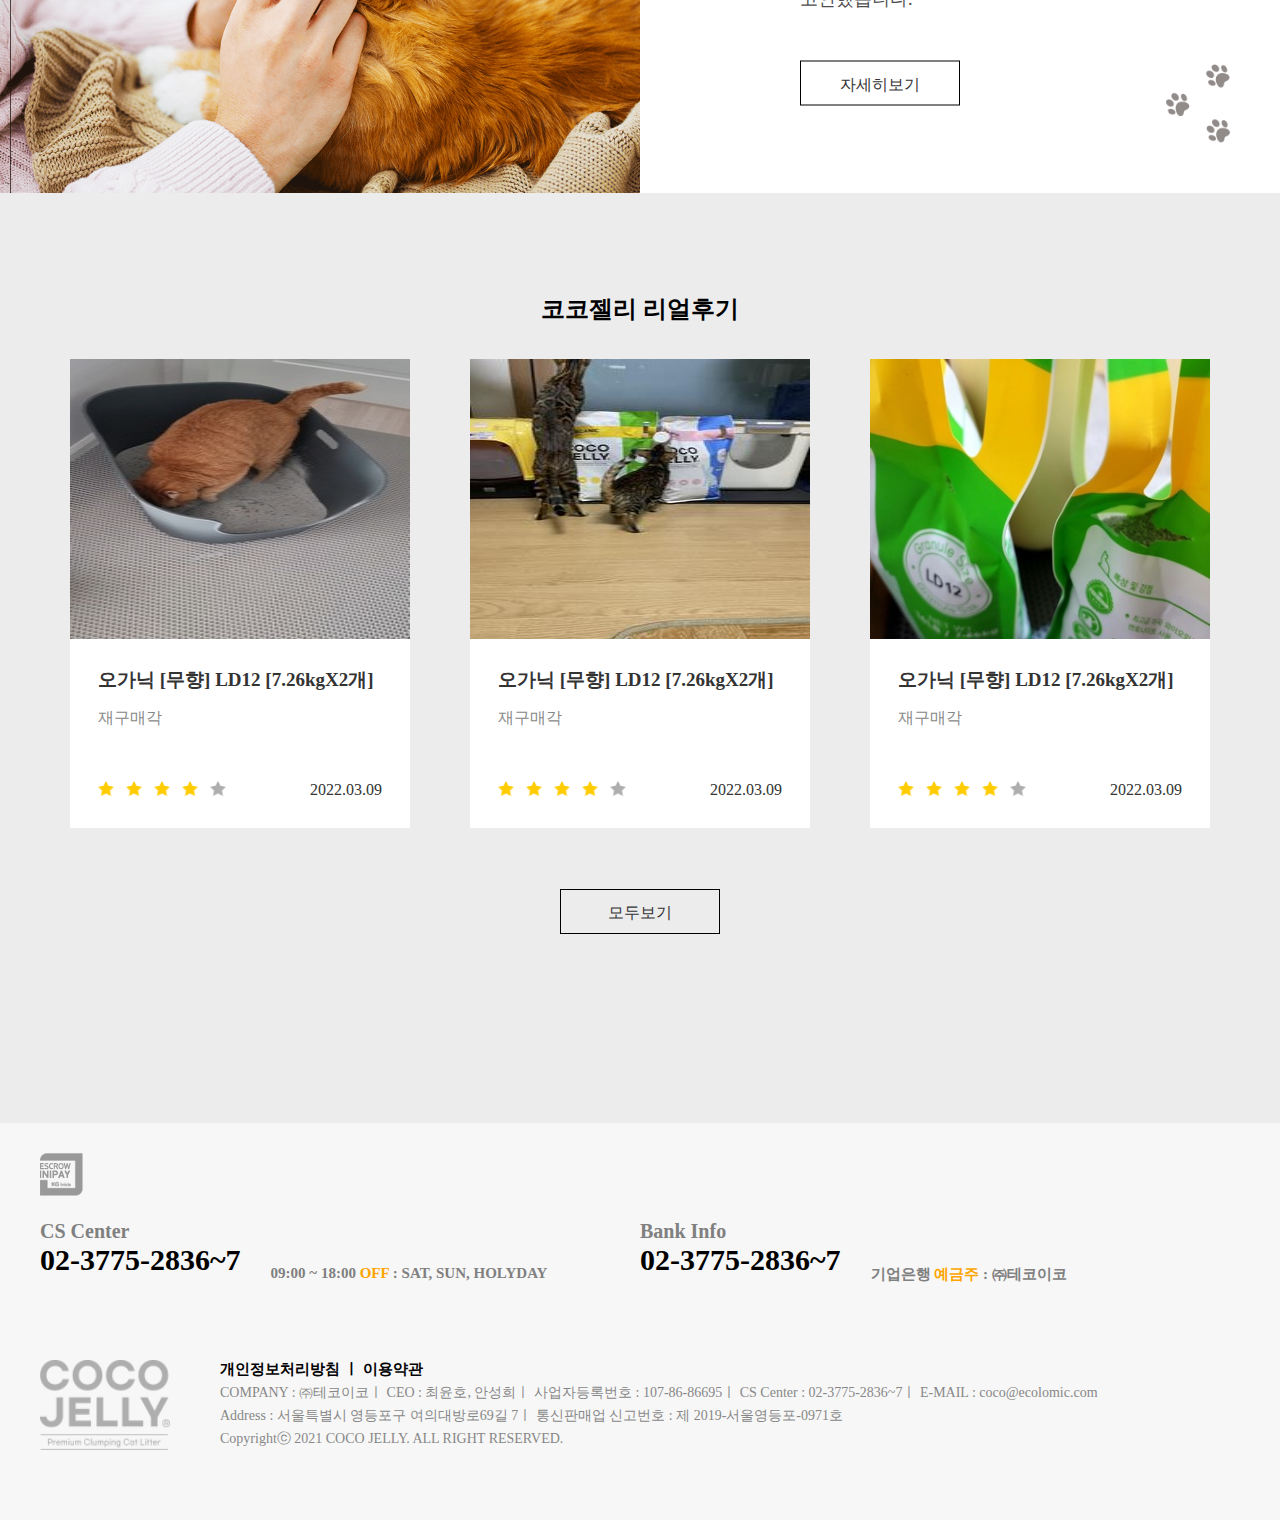
==== commit ad1c4f3e: "03-28.03" ====
--- a/index.html
+++ b/index.html
@@ -15,7 +15,7 @@
         <div class="header_Outside">
             <!-- 로고 및 메뉴 -->
             <div class="logo_Outside">
-                <h1><a href="#"><img class="logo" src="img/헤더/header_logo.png" alt=""></a></h1>
+                <h1><a href="#"><img class="logo" src="img/헤더/header_logo.png" alt="로고"></a></h1>
             </div>
 
             <nav>
@@ -132,11 +132,13 @@
                 $('.Mobile_nav').click(function(){
                     $('.Mobile_subnav_bg').fadeIn();
                     $('.Mobile_subnav').fadeIn();
+                    $("html, body").addClass('not_scroll');
                 });
                 // 모바일 메뉴 닫기
                 $('img[alt="닫기"]').click(function(){
                     $('.Mobile_subnav_bg').fadeOut();
                     $('.Mobile_subnav').fadeOut();
+                    $("html, body").removeClass('not_scroll');
                 });
             });
         </script>
@@ -409,11 +411,9 @@
                 <button class="left direction"></button>
                 <button class="right direction"></button>
             </div>
-            <button>
-                <a href="#">
-                    모두보기
-                </a>
-            </button>
+            <div class="button">
+                <a href="#">모두보기</a>
+            </div>
         </div>
         <script>
 
--- a/css/common.css
+++ b/css/common.css
@@ -1,5 +1,6 @@
 
 @media(max-width:770px){
+    .not_scroll{position: fixed;}
     header{width: 100%;height: 50px;border-bottom: solid 1px #dfdfdf;}
     .header_Outside{width: 100%;height: 100%; display: flex;flex-direction: row;margin: 0 auto;
     justify-content: space-between;padding: 0 20px;}
@@ -19,8 +20,8 @@
     .main_nav .cart img{height: 25px;}
     .main_nav .Mobile_nav{height: 20px;cursor: pointer;}
      /* 모바일 nav */
-     .Mobile_subnav{position: absolute;right: 0;top: 0;z-index: 3;background-color: #f8f8f8;
-    width: 83%;padding: 20px 0;height: auto;color: #444;font-weight: 600;}
+     .Mobile_subnav{position: fixed;right: 0;top: 0;z-index: 3;background-color: #f8f8f8;
+    width: 83%;padding: 20px 0;height: auto;color: #444;font-weight: 600;overflow-x: scroll;}
     .Mobile_subnav_header{display: flex;flex-direction: row;justify-content: space-between;
     padding: 5px 17px;}
     .Mobile_subnav_header p{font-size: 13px;}
@@ -39,7 +40,7 @@
     .Mobile_menu ul{width: 100%;height:auto;}
     .Mobile_menu ul ul li{width: 100%;height: 55px;line-height: 55px;background-color: #333;}
     .Mobile_menu ul ul a{display: block;width: 100%;height: 100%;color: white;padding-left: 30px;font-size: 14px;}
-    .Mobile_subnav_bg{position: absolute;top: 0;width: 100%;height: 100%;background-color: #333;
+    .Mobile_subnav_bg{position:fixed;top: 0;width: 100%;height: 100%;background-color: #333;
         opacity: 0.8;z-index: 1;}
 
     .Mobile_subnav{display: none;}
--- a/css/main.css
+++ b/css/main.css
@@ -70,9 +70,9 @@
     .review_text dl{display: flex;flex-direction: row;}
     .review_text dt{width: 70%;}
     .review_text dd{width: 30%;text-align: right;}
-    .review button{width: 160px;height: 45px;line-height: 45px;border: 1px solid black;
+    .review .button{width: 160px;height: 45px;line-height: 45px;border: 1px solid black;
     font-size: 16px;display: block;margin: 0 auto;}
-    .review button a{width: 100%;height: 100%;display: block;}
+    .review .button a{width: 100%;height: 100%;display: block;text-align: center;}
     .border{border: solid 3px black; position: absolute;top: 0;width: 100%;height: 100%;
     display:none;}
 }
@@ -147,9 +147,9 @@
     .review_text dl{display: flex;flex-direction: row;}
     .review_text dt{width: 70%;}
     .review_text dd{width: 30%;text-align: right;}
-    .review button{width: 160px;height: 45px;line-height: 45px;border: 1px solid black;
+    .review .button{width: 160px;height: 45px;line-height: 45px;border: 1px solid black;
     font-size: 16px;display: block;margin: 0 auto;}
-    .review button a{width: 100%;height: 100%;display: block;}
+    .review .button a{width: 100%;height: 100%;display: block;text-align: center;}
     .border{border: solid 3px black; position: absolute;top: 0;width: 100%;height: 100%;
     display:none;}
 
@@ -224,9 +224,9 @@
     .review_text dl{display: flex;flex-direction: row;}
     .review_text dt{width: 70%;}
     .review_text dd{width: 30%;text-align: right;}
-    .review button{width: 160px;height: 45px;line-height: 45px;border: 1px solid black;
+    .review .button{width: 160px;height: 45px;line-height: 45px;border: 1px solid black;
     font-size: 16px;display: block;margin: 0 auto;}
-    .review button a{width: 100%;height: 100%;display: block;}
+    .review .button a{width: 100%;height: 100%;display: block;text-align: center;}
     .border{border: solid 3px black; position: absolute;top: 0;width: 100%;height: 100%;
     display:none;}
  
@@ -269,6 +269,7 @@
 .cocostory_box p{font-size: 18px;color: rgb(77, 77, 77);margin: 50px 0;}
 .cocostory_box span{display: block;width: 160px;height: 45px;line-height: 45px;text-align: center;
 border: solid black 1px;}
+.cocostory_box span a{display: block;width: 100%;height: 100%;}
 .cocostory1 img[alt="o"]{position: absolute;top: 0;left: -55px;width:13vw;}
 .cocostory1 img[alt="pet"]{position: absolute;bottom: 50px;right:50px;width:5vw;}
 .cocostory2{width: 50%;background-image: url(../img/스토리/bg_cocostoty.png);background-size: cover;}
@@ -298,9 +299,9 @@
 .review_text dl{display: flex;flex-direction: row;}
 .review_text dt{width: 50%;}
 .review_text dd{width: 50%;text-align: right;}
-.review button{width: 160px;height: 45px;line-height: 45px;border: 1px solid black;
+.review .button{width: 160px;height: 45px;line-height: 45px;border: 1px solid black;
 font-size: 16px;display: block;margin: 0 auto;}
-.review button a{width: 100%;height: 100%;display: block;}
+.review .button a{width: 100%;height: 100%;display: block;text-align: center;}
 .border{border: solid 3px black; position: absolute;top: 0;width: 100%;height: 100%;
 display:none;}
 
